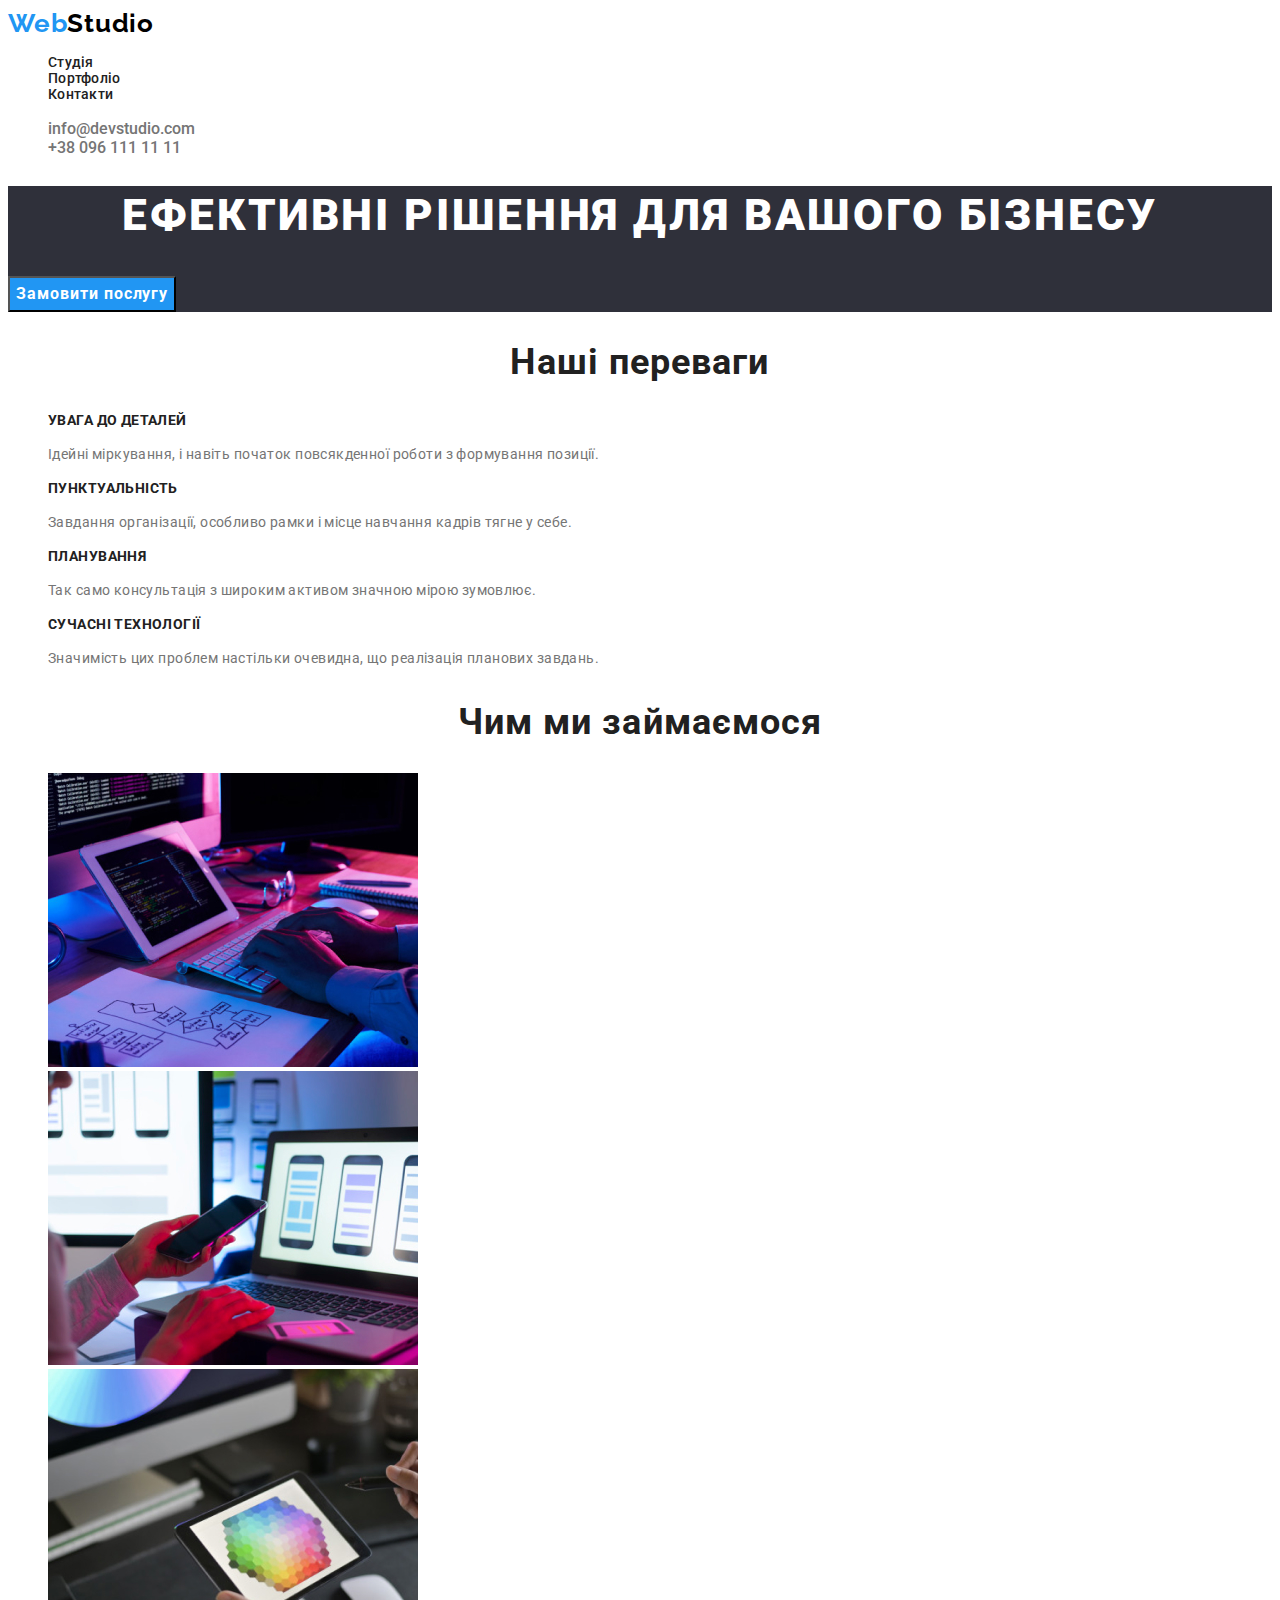
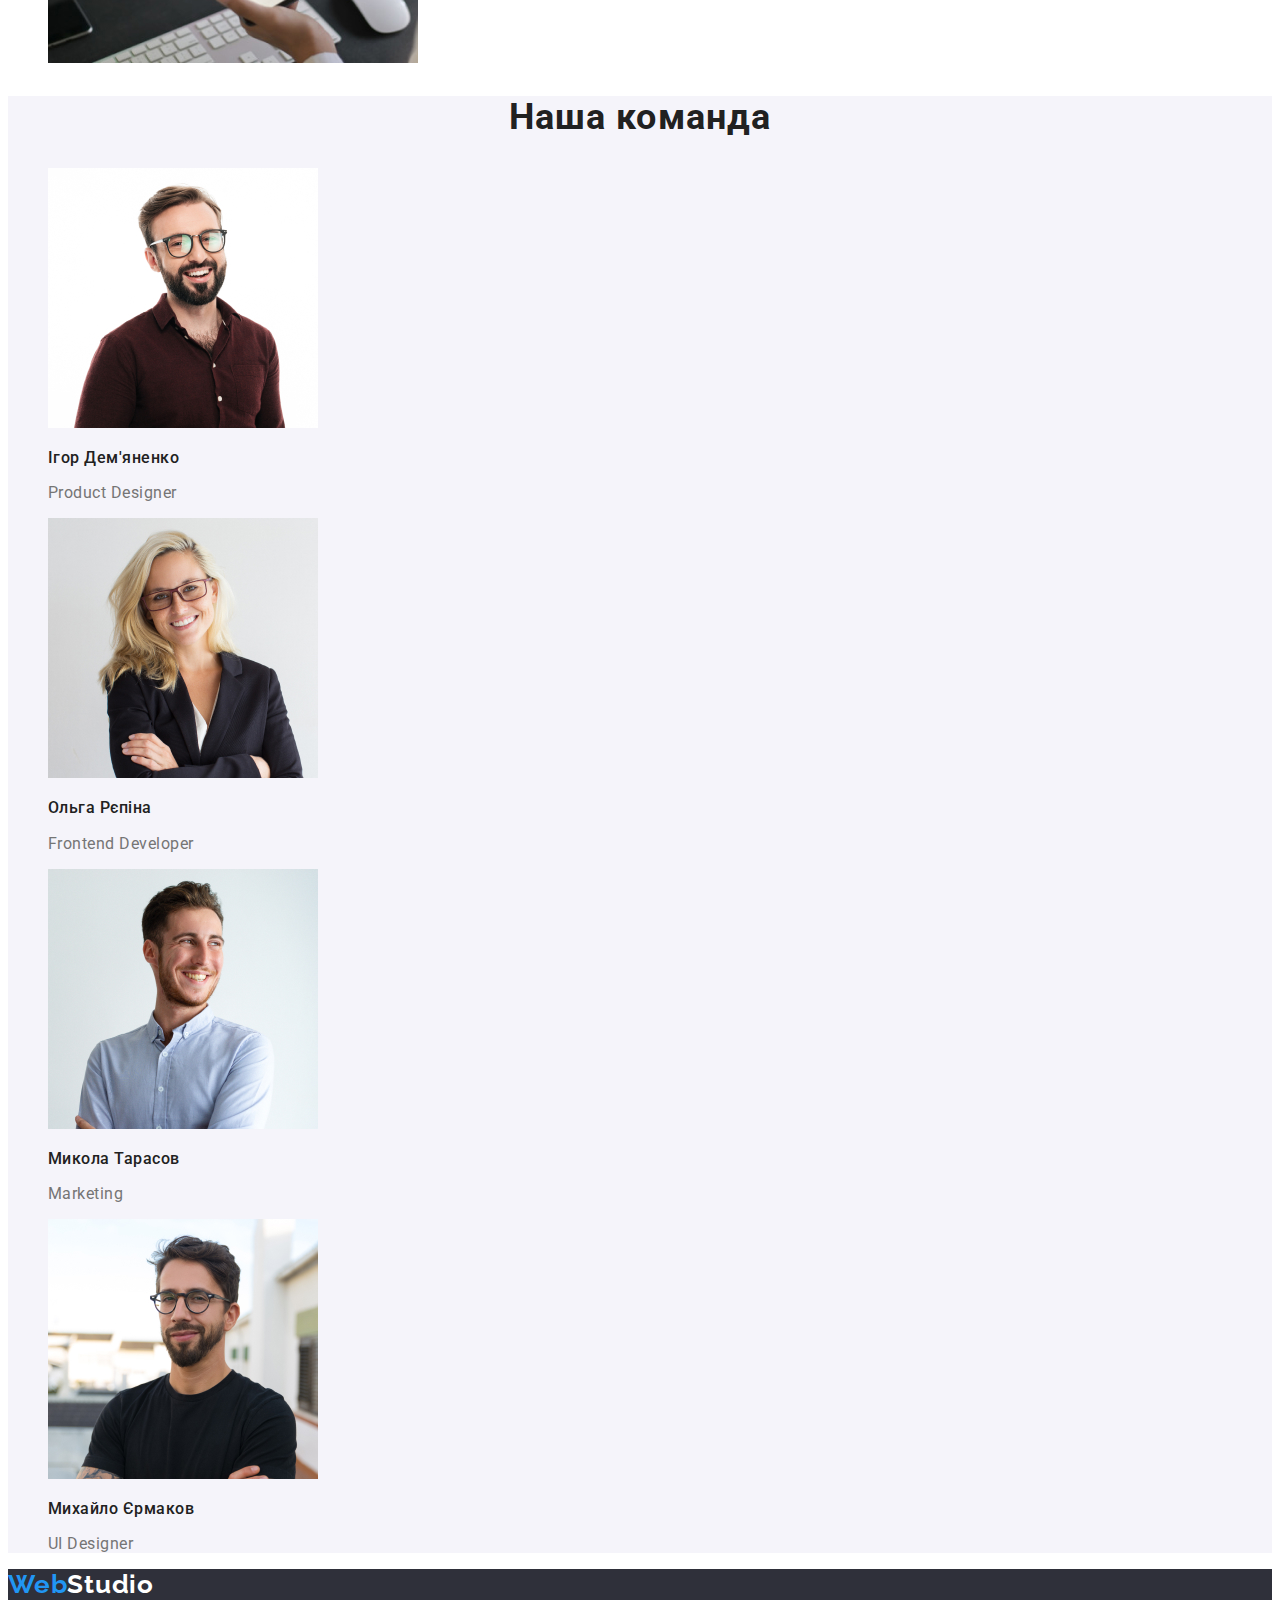
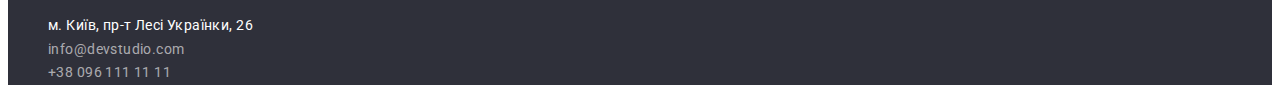
==== index.html @ 6a6a4c06 "Initial commit" ====
<!DOCTYPE html>
<html lang="uk">
  <head>
    <meta charset="UTF-8" />
    <meta http-equiv="X-UA-Compatible" content="IE=edge" />
    <meta name="viewport" content="width=device-width, initial-scale=1.0" />
    <title>WebStudio</title>
    <!-- fonts -->
    <link rel="preconnect" href="https://fonts.googleapis.com" />
    <link rel="preconnect" href="https://fonts.gstatic.com" crossorigin />
    <link
      href="https://fonts.googleapis.com/css2?family=Raleway:wght@700&family=Roboto:wght@400;500;700;900&display=swap"
      rel="stylesheet"
    />
    <!-- css styles -->
    <link rel="stylesheet" href="./css/styles.css" />
  </head>
  <body>
    <!-- header -->
    <header class="header">
      <nav class="main-nav">
        <a class="logo" href="./index.html">Web<span class="logo-upper-half">Studio</span></a>
        <ul class="list">
          <li class="list-item-nav"><a class="link" href="./index.html">Студія</a></li>
          <li class="list-item-nav"><a class="link" href="./portfolio.html">Портфоліо</a></li>
          <li class="list-item-nav"><a class="link" href="">Контакти</a></li>
        </ul>
      </nav>
      <div class="group">
        <ul class="list">
          <li class="list-item">
            <a class="link" href="mailto:info@devstudio.com">info@devstudio.com</a>
          </li>
          <li class="list-item"><a class="link" href="tel:+380961111111">+38 096 111 11 11</a></li>
        </ul>
      </div>
    </header>
    <main>
      <!-- hero -->
      <section class="section hero-section">
        <h1 class="hero-title">Ефективні рішення для вашого бізнесу</h1>
        <button class="hero-btn" type="button">Замовити послугу</button>
      </section>
      <!-- benefits -->
      <section class="section">
        <h2 class="benefits-title">Наші переваги</h2>
        <ul class="list">
          <li class="list-item">
            <h3 class="benefits-list-title">УВАГА ДО ДЕТАЛЕЙ</h3>
            <p class="benefits-list-subtitle">
              Ідейні міркування, і навіть початок повсякденної роботи з формування позиції.
            </p>
          </li>
          <li class="list-item">
            <h3 class="benefits-list-title">ПУНКТУАЛЬНІСТЬ</h3>
            <p class="benefits-list-subtitle">
              Завдання організації, особливо рамки і місце навчання кадрів тягне у себе.
            </p>
          </li>
          <li class="list-item">
            <h3 class="benefits-list-title">ПЛАНУВАННЯ</h3>
            <p class="benefits-list-subtitle">
              Так само консультація з широким активом значною мірою зумовлює.
            </p>
          </li>
          <li class="list-item">
            <h3 class="benefits-list-title">СУЧАСНІ ТЕХНОЛОГІЇ</h3>
            <p class="benefits-list-subtitle">
              Значимість цих проблем настільки очевидна, що реалізація планових завдань.
            </p>
          </li>
        </ul>
      </section>
      <!-- about us -->
      <section class="section">
        <h2 class="about-title">Чим ми займаємося</h2>
        <ul class="list">
          <li class="list-item">
            <img
              class="img"
              src="./images/about/img-1.jpg"
              alt="Набор текста на клавиатуре"
              width="370"
              height="294"
            />
          </li>
          <li class="list-item">
            <img
              class="img"
              src="./images/about/img-2.jpg"
              alt="Работа за ноутбуком"
              width="370"
              height="294"
            />
          </li>
          <li class="list-item">
            <img
              class="img"
              src="./images/about/img-3.jpg"
              alt="Работа с графикой на планшете"
              width="370"
              height="294"
            />
          </li>
        </ul>
      </section>
      <!-- team -->
      <section class="section team-section">
        <h2 class="team-title">Наша команда</h2>
        <ul class="list">
          <li class="list-item">
            <img
              class="img"
              src="./images/team/img-1.jpg"
              alt="Член команды в красной рубашке"
              width="270"
              height="260"
            />
            <h3 class="team-name">Ігор Дем'яненко</h3>
            <p class="team-position">Product Designer</p>
          </li>
          <li class="list-item">
            <img
              class="img"
              src="./images/team/img-2.jpg"
              alt="Член команды в черном пиджаке"
              width="270"
              height="260"
            />
            <h3 class="team-name">Ольга Рєпіна</h3>
            <p class="team-position">Frontend Developer</p>
          </li>
          <li class="list-item">
            <img
              class="img"
              src="./images/team/img-3.jpg"
              alt="Член команды в голубой рубашке"
              width="270"
              height="260"
            />
            <h3 class="team-name">Микола Тарасов</h3>
            <p class="team-position">Marketing</p>
          </li>
          <li class="list-item">
            <img
              class="img"
              src="./images/team/img-4.jpg"
              alt="Член команды в черной футболке"
              width="270"
              height="260"
            />
            <h3 class="team-name">Михайло Єрмаков</h3>
            <p class="team-position">UI Designer</p>
          </li>
        </ul>
      </section>
    </main>
    <!-- contacts -->
    <footer class="footer">
      <a class="logo" href="./index.html">Web<span class="logo-lower-half">Studio</span></a>
      <address class="contacts-adress">
        <ul class="list">
          <li class="list-item">
            <a
              class="link"
              href="https://goo.gl/maps/WYEAcVvs6HU5PnNz8"
              target="_blank"
              rel="noopener noreferrer nofollow"
              ><span class="location">м. Київ, пр-т Лесі Українки, 26</span>
            </a>
          </li>
          <li class="list-item">
            <a class="link" href="mailto:info@devstudio.com">info@devstudio.com</a>
          </li>
          <li class="list-item"><a class="link" href="tel:+380961111111">+38 096 111 11 11</a></li>
        </ul>
      </address>
    </footer>
  </body>
</html>
---- css/styles.css ----
/* var */

:root {
  /* Fonts */

  --logo-font: 'Raleway', sans-serif;
  --main-font: 'Roboto', sans-serif;

  /* Text colors */

  --main-txt-cl: #212121;
  --secondary-txt-cl: #757575;
  --main-cl-title: #ffffff;
  --accent-cl: #2196f3;

  --logo-main-cl: #2196f3;
  --logo-upperhalf-cl: #000000;
  --logo-lowerhalf-cl: #ffffff;

  --contact-adress-cl: #ffffff;
  --mail-tel-cl: rgba(255, 255, 255, 0.6);

  --button-hover-cl: #ffffff;

  /* Background colors */

  --header-bg-cl: #ffffff;
  --hero-footer-bg: #2f303a;
  --team-bg-cl: #f5f4fa;

  --button-bg-cl: #f5f4fa;

  /* Others */
}

/* reset */

.link {
  text-decoration: none;
  color: currentColor;
}

.list {
  list-style: none;
}

/* main */

body {
  font-family: var(--main-font);
  color: var(--main-txt-cl);
}

/* header */

.header {
  background-color: var(--header-bg-cl);
}
.logo {
  font-family: var(--logo-font);
  color: var(--logo-main-cl);
  text-decoration: none;

  font-weight: 700;
  font-size: 26px;
  line-height: 1.19;
  letter-spacing: 0.03em;
}

.logo-upper-half {
  color: var(--logo-upperhalf-cl);
}

.logo-lower-half {
  color: var(--logo-lowerhalf-cl);
}

.list-item-nav {
  font-weight: 500;
  font-size: 14px;
  line-height: 1.14;
  letter-spacing: 0.02em;
}

.link:hover,
.link:focus {
  color: var(--accent-cl);
}

.group {
  font-weight: 500;
  color: var(--secondary-txt-cl);
}

/* hero-section */

.hero-section {
  background-color: var(--hero-footer-bg);
}

.hero-title {
  font-weight: 900;
  font-size: 44px;
  line-height: 1.36;
  letter-spacing: 0.06em;
  text-align: center;
  text-transform: uppercase;

  color: var(--main-cl-title);
}

.hero-btn {
  font-weight: 700;
  font-size: 16px;
  line-height: 1.88;
  letter-spacing: 0.06em;
  cursor: pointer;
  font-family: inherit;

  color: var(--main-cl-title);
  background-color: var(--accent-cl);
}

/* ! */

/* benefits section */

.benefits-title {
  font-weight: 700;
  font-size: 36px;
  line-height: 1.16;
  text-align: center;
  letter-spacing: 0.03em;
}

.benefits-list-title {
  font-weight: 700;
  font-size: 14px;
  line-height: 1.14;
  letter-spacing: 0.03em;
  text-transform: uppercase;
}

.benefits-list-subtitle {
  font-size: 14px;
  line-height: 1.71;
  letter-spacing: 0.03em;

  color: var(--secondary-txt-cl);
}

/* about section */

.about-title {
  font-weight: 700;
  font-size: 36px;
  line-height: 1.17;
  text-align: center;
  letter-spacing: 0.03em;
}

/* team section */

.team-section {
  background-color: var(--team-bg-cl);
}

.team-title {
  font-weight: 700;
  font-size: 36px;
  line-height: 1.17;
  text-align: center;
  letter-spacing: 0.03em;
}

.team-name {
  font-weight: 500;
  font-size: 16px;
  line-height: 1.19;
  letter-spacing: 0.03em;
}

.team-position {
  font-size: 16px;
  line-height: 1.19;
  letter-spacing: 0.03em;

  color: var(--secondary-txt-cl);
}

/* footer section */

.footer {
  background-color: var(--hero-footer-bg);
}

.contacts-adress {
  font-style: normal;
  font-size: 14px;
  line-height: 1.71;
  letter-spacing: 0.03em;

  color: var(--mail-tel-cl);
}

.location {
  color: var(--contact-adress-cl);
}

.location:hover,
.location:focus {
  color: var(--accent-cl);
}

/* portfolio */

/* main */

.portfolio-title {
  visibility: hidden;
}

.portfolio-btn {
  font-weight: 500;
  font-size: 16px;
  line-height: 1.62;
  letter-spacing: 0.03em;
  cursor: pointer;
  font-family: inherit;

  background-color: var(--button-bg-cl);
}

.portfolio-btn:hover,
.portfolio-btn:focus {
  color: var(--button-hover-cl);
  background-color: var(--accent-cl);
}

.portfolio-item-title {
  font-weight: 700;
  font-size: 18px;
  line-height: 2;
  letter-spacing: 0.06em;
}

.portfolio-item-subtitle {
  font-size: 16px;
  line-height: 1.88;
  letter-spacing: 0.03em;

  color: var(--secondary-txt-cl);
}
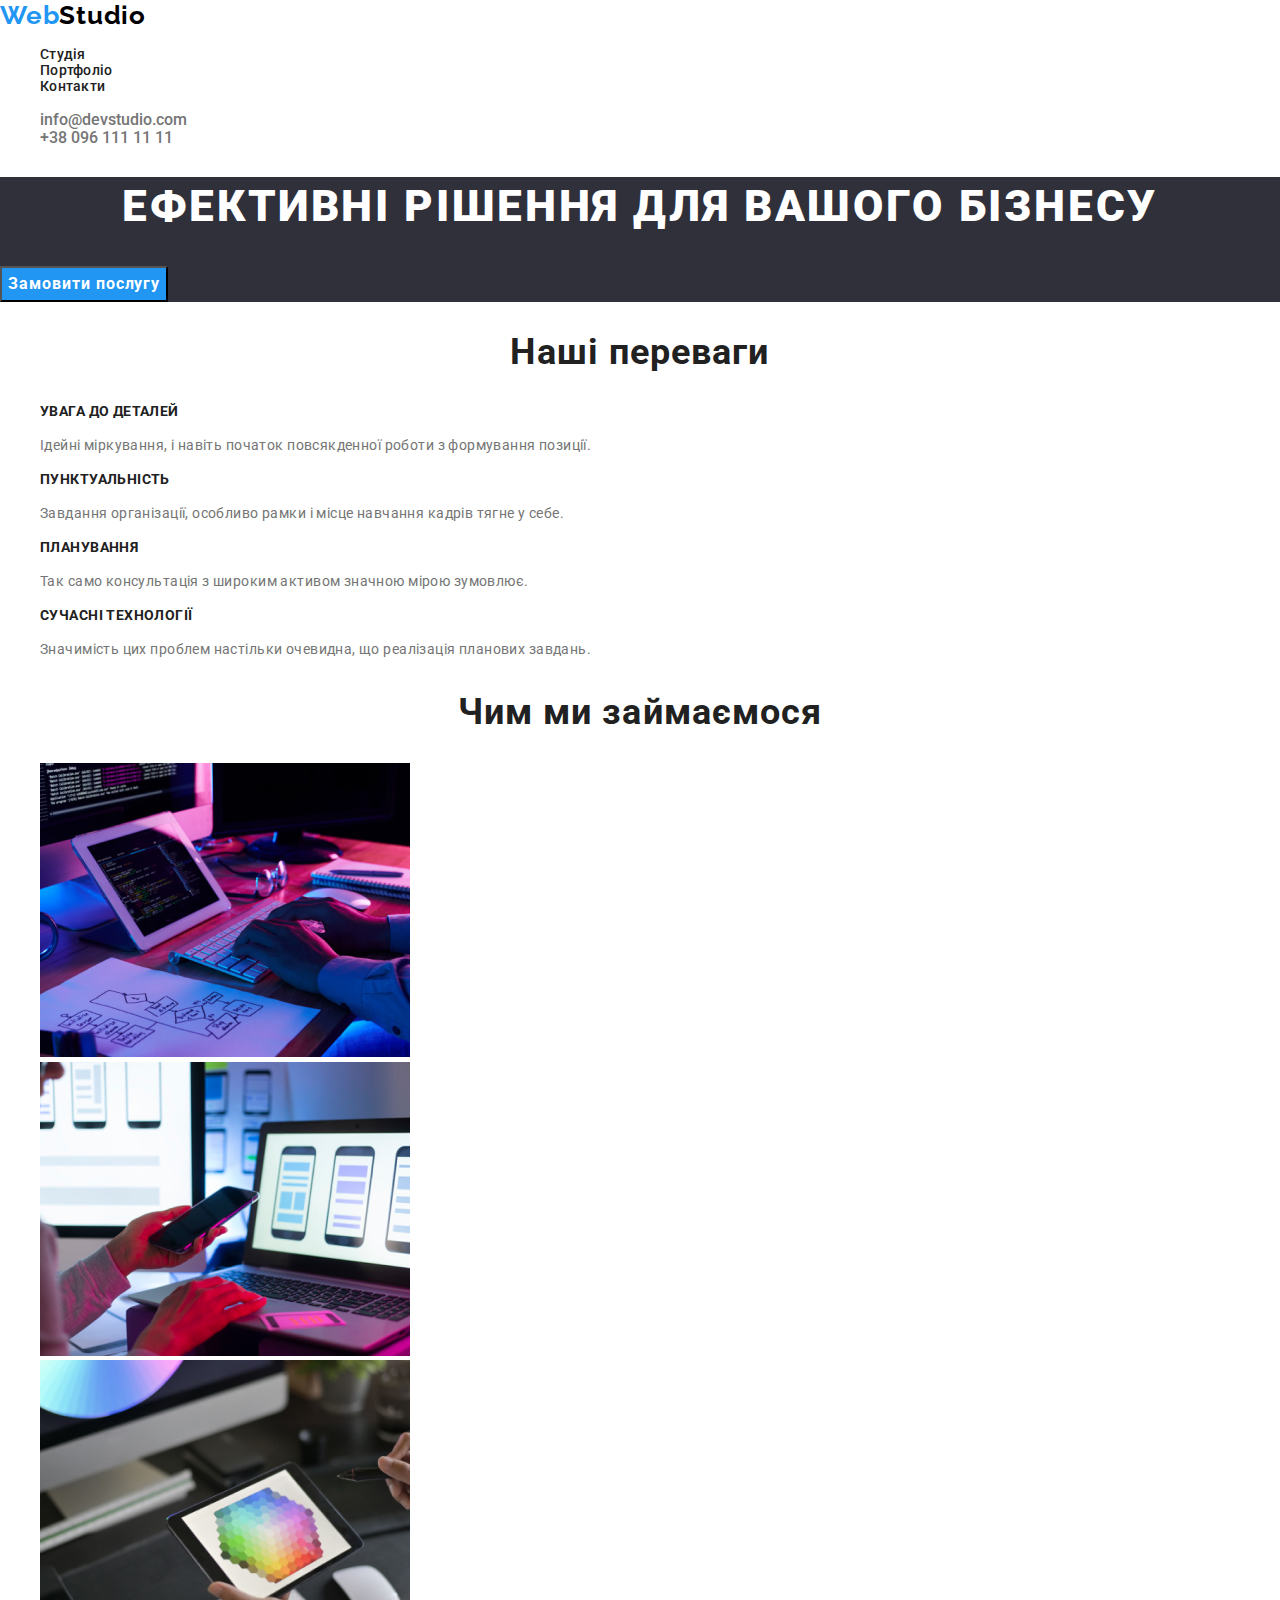
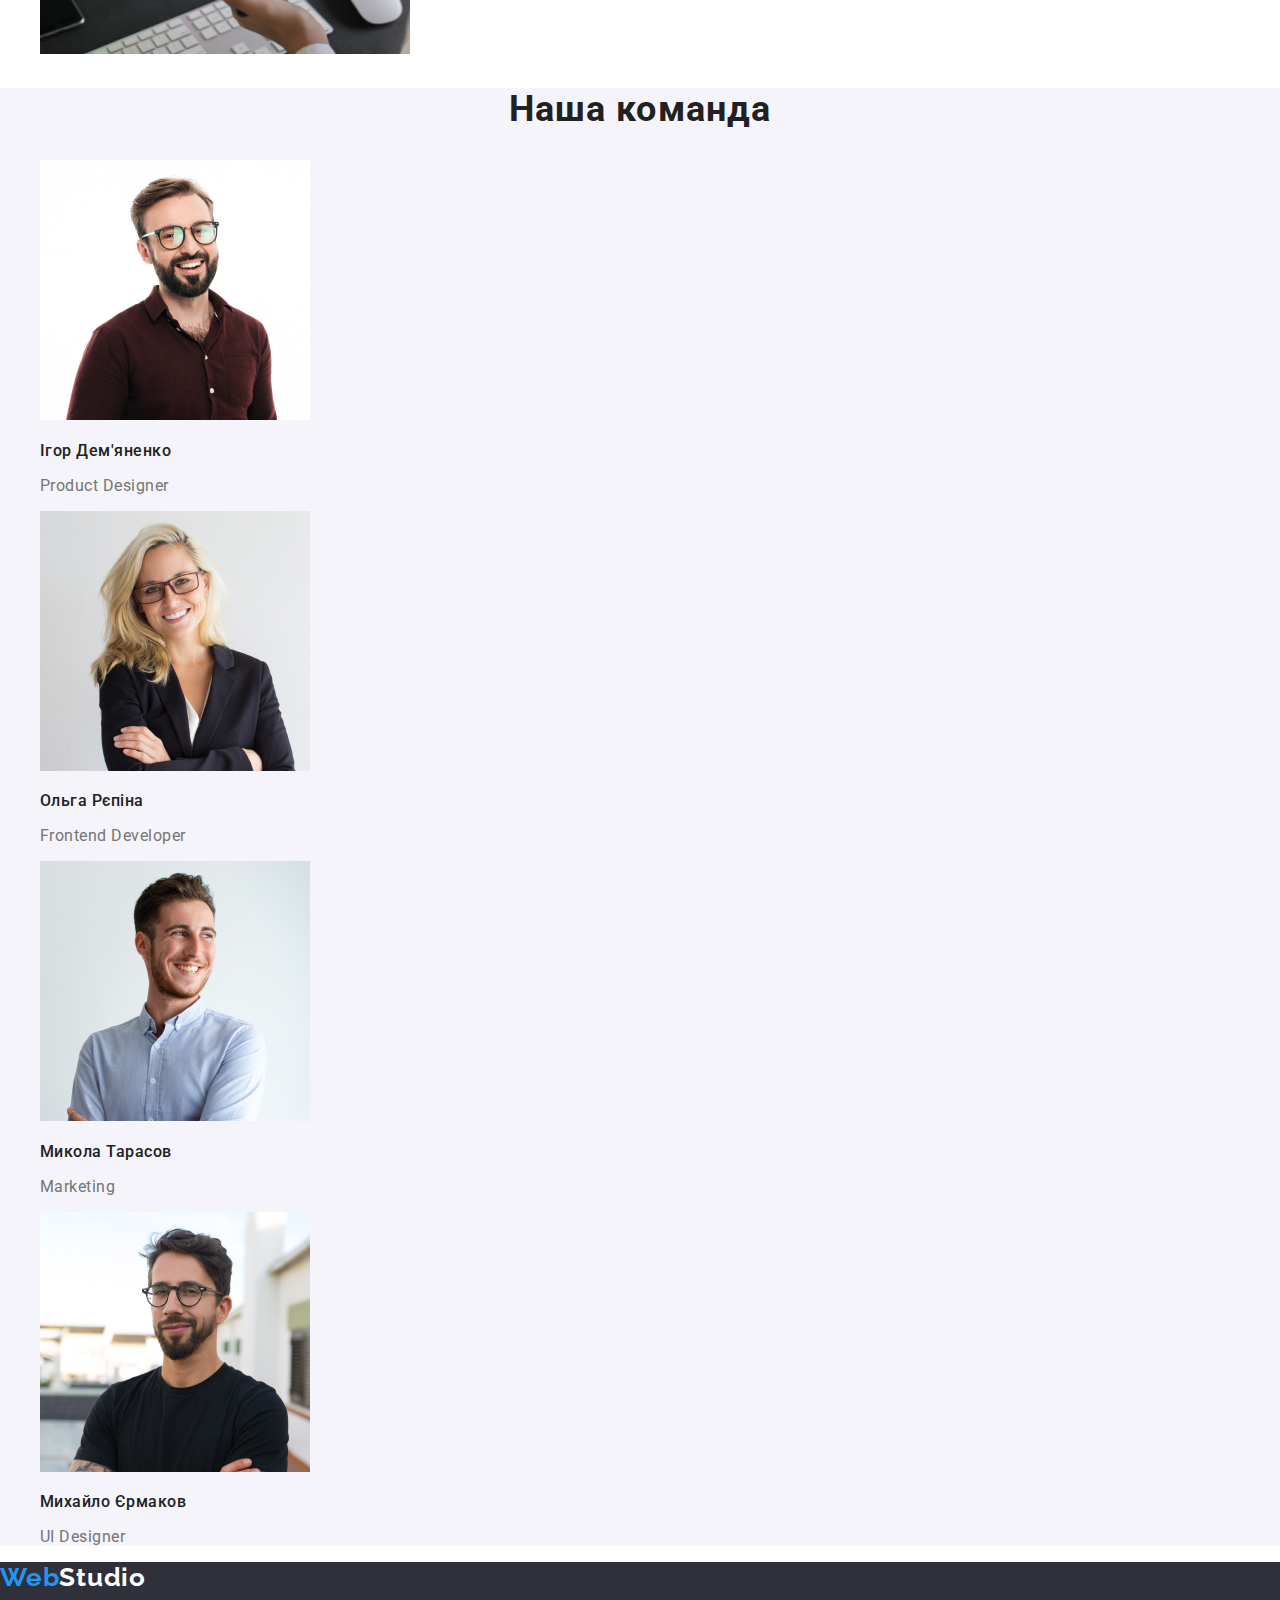
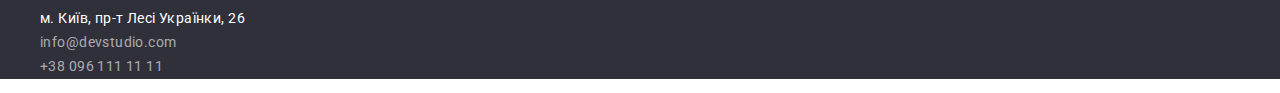
==== commit 30d0489c: "update index.html" ====
--- a/index.html
+++ b/index.html
@@ -12,169 +12,205 @@
       href="https://fonts.googleapis.com/css2?family=Raleway:wght@700&family=Roboto:wght@400;500;700;900&display=swap"
       rel="stylesheet"
     />
+    <!-- css normalize -->
+    <link rel="stylesheet" href="./css/modern-normalize.css" />
     <!-- css styles -->
     <link rel="stylesheet" href="./css/styles.css" />
   </head>
   <body>
     <!-- header -->
     <header class="header">
-      <nav class="main-nav">
-        <a class="logo" href="./index.html">Web<span class="logo-upper-half">Studio</span></a>
-        <ul class="list">
-          <li class="list-item-nav"><a class="link" href="./index.html">Студія</a></li>
-          <li class="list-item-nav"><a class="link" href="./portfolio.html">Портфоліо</a></li>
-          <li class="list-item-nav"><a class="link" href="">Контакти</a></li>
-        </ul>
-      </nav>
-      <div class="group">
-        <ul class="list">
-          <li class="list-item">
-            <a class="link" href="mailto:info@devstudio.com">info@devstudio.com</a>
-          </li>
-          <li class="list-item"><a class="link" href="tel:+380961111111">+38 096 111 11 11</a></li>
-        </ul>
+      <div class="container header-container">
+        <nav class="main-nav">
+          <a class="logo header-logo" href="./index.html"
+            >Web<span class="logo-upper-half">Studio</span></a
+          >
+          <ul class="list list-nav">
+            <li class="list-item-nav"><a class="link nav-link" href="./index.html">Студія</a></li>
+            <li class="list-item-nav">
+              <a class="link nav-link" href="./portfolio.html">Портфоліо</a>
+            </li>
+            <li class="list-item-nav"><a class="link nav-link" href="">Контакти</a></li>
+          </ul>
+        </nav>
+        <div class="group">
+          <ul class="list header-contacts-list">
+            <li class="list-item">
+              <a class="link header-contacts-link" href="mailto:info@devstudio.com"
+                >info@devstudio.com</a
+              >
+            </li>
+            <li class="list-item">
+              <a class="link header-contacts-link" href="tel:+380961111111">+38 096 111 11 11</a>
+            </li>
+          </ul>
+        </div>
       </div>
     </header>
     <main>
       <!-- hero -->
-      <section class="section hero-section">
-        <h1 class="hero-title">Ефективні рішення для вашого бізнесу</h1>
-        <button class="hero-btn" type="button">Замовити послугу</button>
+      <section class="hero-section">
+        <div class="container hero-container">
+          <h1 class="hero-title">Ефективні рішення для вашого бізнесу</h1>
+          <button class="hero-btn" type="button">Замовити послугу</button>
+        </div>
       </section>
       <!-- benefits -->
-      <section class="section">
-        <h2 class="benefits-title">Наші переваги</h2>
-        <ul class="list">
-          <li class="list-item">
-            <h3 class="benefits-list-title">УВАГА ДО ДЕТАЛЕЙ</h3>
-            <p class="benefits-list-subtitle">
-              Ідейні міркування, і навіть початок повсякденної роботи з формування позиції.
-            </p>
-          </li>
-          <li class="list-item">
-            <h3 class="benefits-list-title">ПУНКТУАЛЬНІСТЬ</h3>
-            <p class="benefits-list-subtitle">
-              Завдання організації, особливо рамки і місце навчання кадрів тягне у себе.
-            </p>
-          </li>
-          <li class="list-item">
-            <h3 class="benefits-list-title">ПЛАНУВАННЯ</h3>
-            <p class="benefits-list-subtitle">
-              Так само консультація з широким активом значною мірою зумовлює.
-            </p>
-          </li>
-          <li class="list-item">
-            <h3 class="benefits-list-title">СУЧАСНІ ТЕХНОЛОГІЇ</h3>
-            <p class="benefits-list-subtitle">
-              Значимість цих проблем настільки очевидна, що реалізація планових завдань.
-            </p>
-          </li>
-        </ul>
+      <section class="section benefits-section">
+        <div class="container benefits-container">
+          <h2 class="benefits-title">Наші переваги</h2>
+          <ul class="list benefits-list">
+            <li class="list-item">
+              <h3 class="benefits-list-title">УВАГА ДО ДЕТАЛЕЙ</h3>
+              <p class="benefits-list-subtitle">
+                Ідейні міркування, і навіть початок повсякденної роботи з формування позиції.
+              </p>
+            </li>
+            <li class="list-item">
+              <h3 class="benefits-list-title">ПУНКТУАЛЬНІСТЬ</h3>
+              <p class="benefits-list-subtitle">
+                Завдання організації, особливо рамки і місце навчання кадрів тягне у себе.
+              </p>
+            </li>
+            <li class="list-item">
+              <h3 class="benefits-list-title">ПЛАНУВАННЯ</h3>
+              <p class="benefits-list-subtitle">
+                Так само консультація з широким активом значною мірою зумовлює.
+              </p>
+            </li>
+            <li class="list-item">
+              <h3 class="benefits-list-title">СУЧАСНІ ТЕХНОЛОГІЇ</h3>
+              <p class="benefits-list-subtitle">
+                Значимість цих проблем настільки очевидна, що реалізація планових завдань.
+              </p>
+            </li>
+          </ul>
+        </div>
       </section>
       <!-- about us -->
-      <section class="section">
-        <h2 class="about-title">Чим ми займаємося</h2>
-        <ul class="list">
-          <li class="list-item">
-            <img
-              class="img"
-              src="./images/about/img-1.jpg"
-              alt="Набор текста на клавиатуре"
-              width="370"
-              height="294"
-            />
-          </li>
-          <li class="list-item">
-            <img
-              class="img"
-              src="./images/about/img-2.jpg"
-              alt="Работа за ноутбуком"
-              width="370"
-              height="294"
-            />
-          </li>
-          <li class="list-item">
-            <img
-              class="img"
-              src="./images/about/img-3.jpg"
-              alt="Работа с графикой на планшете"
-              width="370"
-              height="294"
-            />
-          </li>
-        </ul>
+      <section class="section about-section">
+        <div class="container about-container">
+          <h2 class="about-title">Чим ми займаємося</h2>
+          <ul class="list about-list">
+            <li class="list-item about-list-item">
+              <img
+                class="img"
+                src="./images/about/img-1.jpg"
+                alt="Набор текста на клавиатуре"
+                width="370"
+                height="294"
+              />
+            </li>
+            <li class="list-item about-list-item">
+              <img
+                class="img"
+                src="./images/about/img-2.jpg"
+                alt="Работа за ноутбуком"
+                width="370"
+                height="294"
+              />
+            </li>
+            <li class="list-item about-list-item">
+              <img
+                class="img"
+                src="./images/about/img-3.jpg"
+                alt="Работа с графикой на планшете"
+                width="370"
+                height="294"
+              />
+            </li>
+          </ul>
+        </div>
       </section>
       <!-- team -->
       <section class="section team-section">
-        <h2 class="team-title">Наша команда</h2>
-        <ul class="list">
-          <li class="list-item">
-            <img
-              class="img"
-              src="./images/team/img-1.jpg"
-              alt="Член команды в красной рубашке"
-              width="270"
-              height="260"
-            />
-            <h3 class="team-name">Ігор Дем'яненко</h3>
-            <p class="team-position">Product Designer</p>
-          </li>
-          <li class="list-item">
-            <img
-              class="img"
-              src="./images/team/img-2.jpg"
-              alt="Член команды в черном пиджаке"
-              width="270"
-              height="260"
-            />
-            <h3 class="team-name">Ольга Рєпіна</h3>
-            <p class="team-position">Frontend Developer</p>
-          </li>
-          <li class="list-item">
-            <img
-              class="img"
-              src="./images/team/img-3.jpg"
-              alt="Член команды в голубой рубашке"
-              width="270"
-              height="260"
-            />
-            <h3 class="team-name">Микола Тарасов</h3>
-            <p class="team-position">Marketing</p>
-          </li>
-          <li class="list-item">
-            <img
-              class="img"
-              src="./images/team/img-4.jpg"
-              alt="Член команды в черной футболке"
-              width="270"
-              height="260"
-            />
-            <h3 class="team-name">Михайло Єрмаков</h3>
-            <p class="team-position">UI Designer</p>
-          </li>
-        </ul>
+        <div class="container team-container">
+          <h2 class="team-title">Наша команда</h2>
+          <ul class="list team-list">
+            <li class="list-item team-list-item">
+              <img
+                class="img team-img"
+                src="./images/team/img-1.jpg"
+                alt="Член команды в красной рубашке"
+                width="270"
+                height="260"
+              />
+              <div class="team-wrap">
+                <h3 class="team-name">Ігор Дем'яненко</h3>
+                <p class="team-position">Product Designer</p>
+              </div>
+            </li>
+            <li class="list-item team-list-item">
+              <img
+                class="img team-img"
+                src="./images/team/img-2.jpg"
+                alt="Член команды в черном пиджаке"
+                width="270"
+                height="260"
+              />
+              <div class="team-wrap">
+                <h3 class="team-name">Ольга Рєпіна</h3>
+                <p class="team-position">Frontend Developer</p>
+              </div>
+            </li>
+            <li class="list-item team-list-item">
+              <img
+                class="img team-img"
+                src="./images/team/img-3.jpg"
+                alt="Член команды в голубой рубашке"
+                width="270"
+                height="260"
+              />
+              <div class="team-wrap">
+                <h3 class="team-name">Микола Тарасов</h3>
+                <p class="team-position">Marketing</p>
+              </div>
+            </li>
+            <li class="list-item team-list-item">
+              <img
+                class="img team-img"
+                src="./images/team/img-4.jpg"
+                alt="Член команды в черной футболке"
+                width="270"
+                height="260"
+              />
+              <div class="team-wrap">
+                <h3 class="team-name">Михайло Єрмаков</h3>
+                <p class="team-position">UI Designer</p>
+              </div>
+            </li>
+          </ul>
+        </div>
       </section>
     </main>
     <!-- contacts -->
     <footer class="footer">
-      <a class="logo" href="./index.html">Web<span class="logo-lower-half">Studio</span></a>
-      <address class="contacts-adress">
-        <ul class="list">
-          <li class="list-item">
-            <a
-              class="link"
-              href="https://goo.gl/maps/WYEAcVvs6HU5PnNz8"
-              target="_blank"
-              rel="noopener noreferrer nofollow"
-              ><span class="location">м. Київ, пр-т Лесі Українки, 26</span>
-            </a>
-          </li>
-          <li class="list-item">
-            <a class="link" href="mailto:info@devstudio.com">info@devstudio.com</a>
-          </li>
-          <li class="list-item"><a class="link" href="tel:+380961111111">+38 096 111 11 11</a></li>
-        </ul>
-      </address>
+      <div class="container">
+        <a class="logo footer-logo" href="./index.html"
+          >Web<span class="logo-lower-half">Studio</span></a
+        >
+        <address class="contacts-adress">
+          <ul class="list footer-contacts-list">
+            <li class="contacts-list-item">
+              <a
+                class="link footer-contacts-link"
+                href="https://goo.gl/maps/WYEAcVvs6HU5PnNz8"
+                target="_blank"
+                rel="noopener noreferrer nofollow"
+                ><span class="location">м. Київ, пр-т Лесі Українки, 26</span>
+              </a>
+            </li>
+            <li class="contacts-list-item">
+              <a class="link footer-contacts-link" href="mailto:info@devstudio.com"
+                >info@devstudio.com</a
+              >
+            </li>
+            <li class="contacts-list-item">
+              <a class="link footer-contacts-link" href="tel:+380961111111">+38 096 111 11 11</a>
+            </li>
+          </ul>
+        </address>
+      </div>
     </footer>
   </body>
 </html>
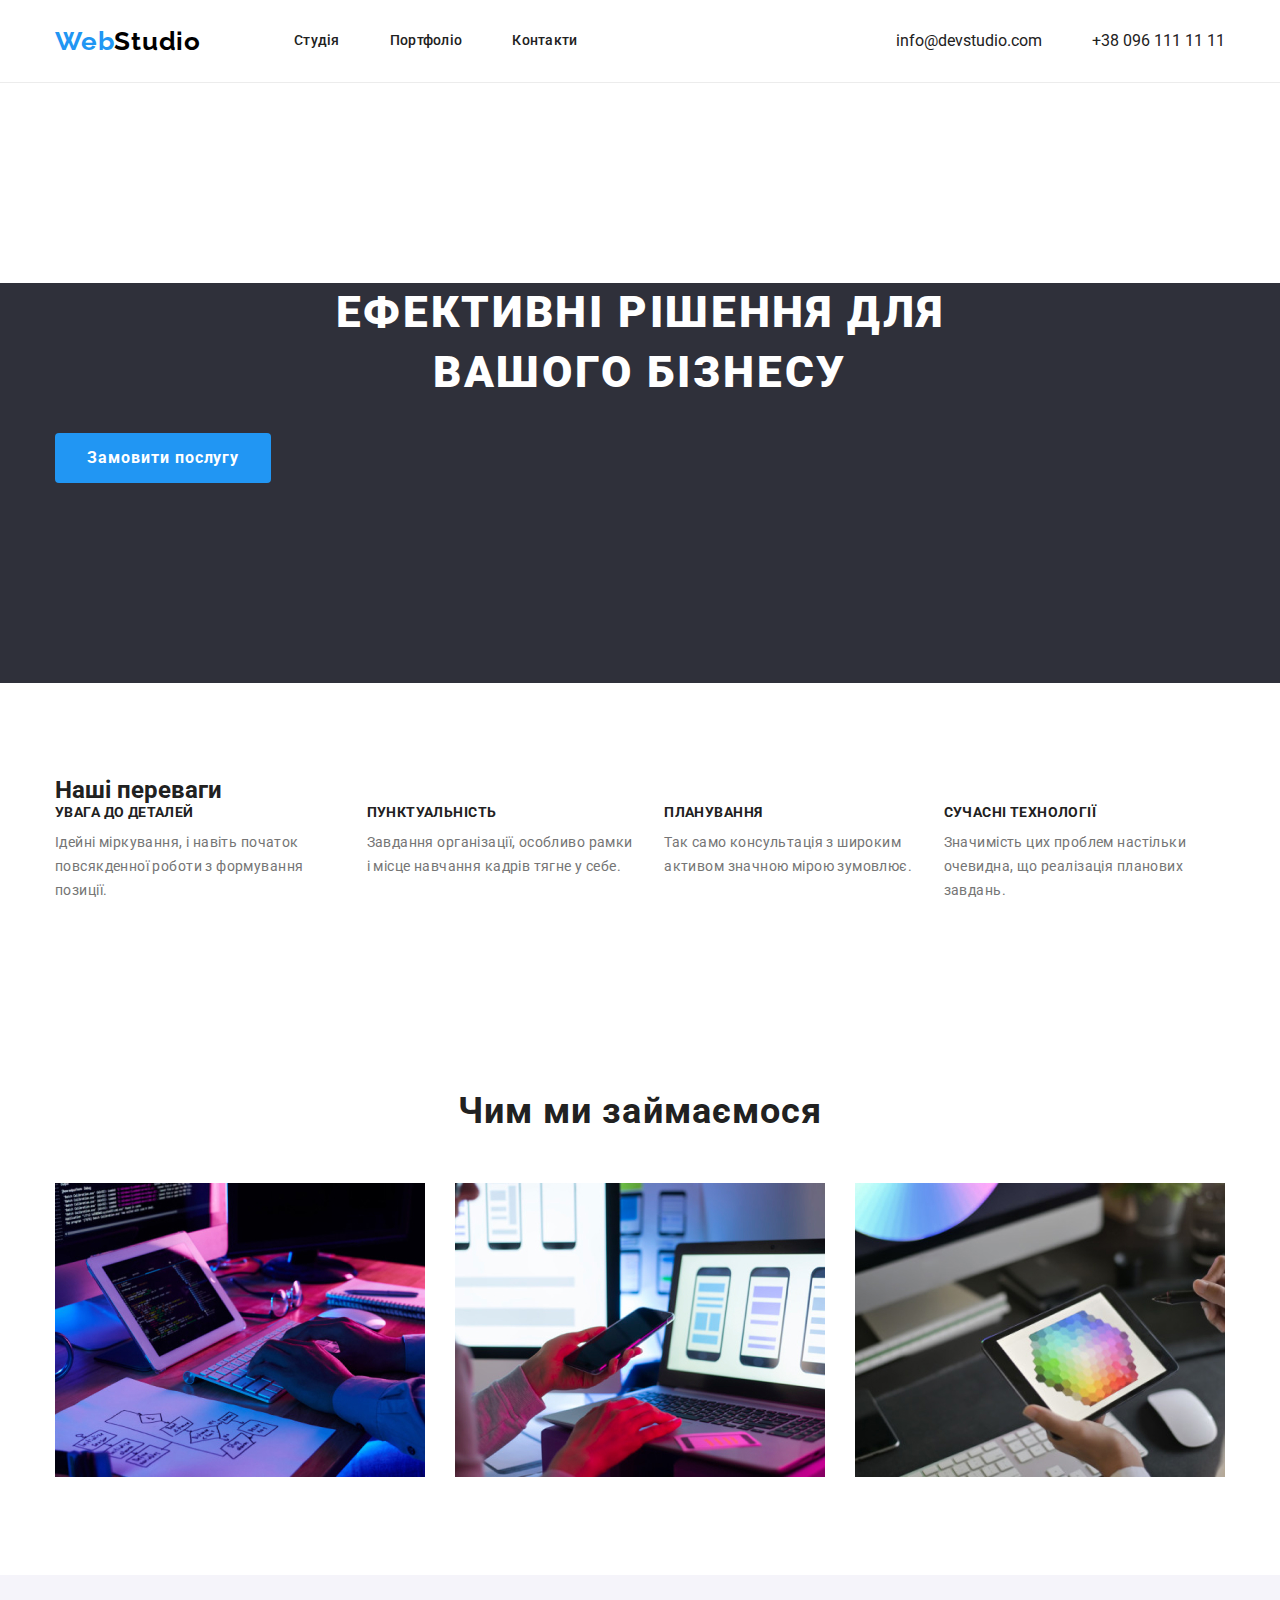
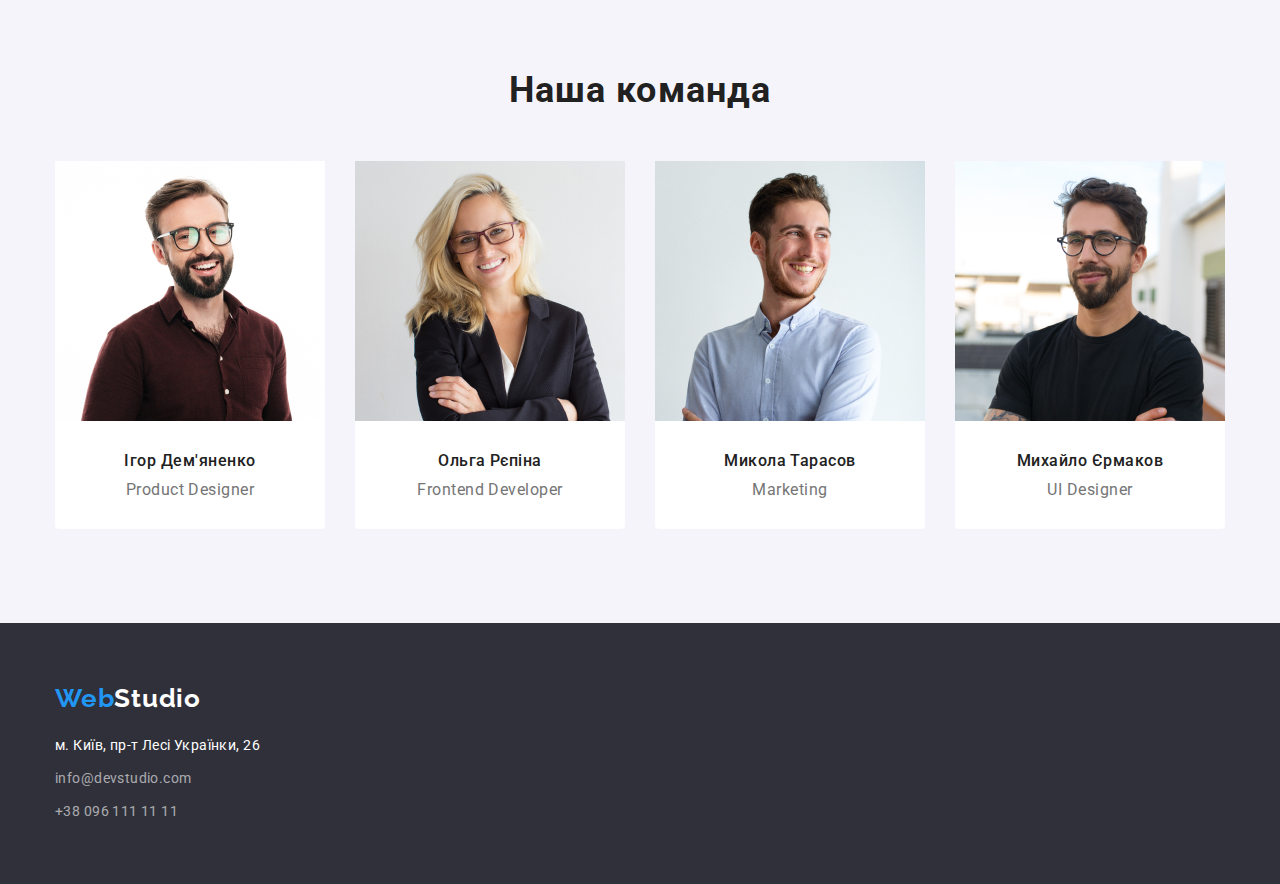
==== commit 7fd3855a: "Update index.html" ====
--- a/index.html
+++ b/index.html
@@ -33,32 +33,30 @@
             <li class="list-item-nav"><a class="link nav-link" href="">Контакти</a></li>
           </ul>
         </nav>
-        <div class="group">
-          <ul class="list header-contacts-list">
-            <li class="list-item">
-              <a class="link header-contacts-link" href="mailto:info@devstudio.com"
-                >info@devstudio.com</a
-              >
-            </li>
-            <li class="list-item">
-              <a class="link header-contacts-link" href="tel:+380961111111">+38 096 111 11 11</a>
-            </li>
-          </ul>
-        </div>
+        <ul class="list header-contacts-list">
+          <li class="list-item">
+            <a class="link header-contacts-link" href="mailto:info@devstudio.com"
+              >info@devstudio.com</a
+            >
+          </li>
+          <li class="list-item">
+            <a class="link header-contacts-link" href="tel:+380961111111">+38 096 111 11 11</a>
+          </li>
+        </ul>
       </div>
     </header>
     <main>
       <!-- hero -->
       <section class="hero-section">
-        <div class="container hero-container">
+        <div class="container">
           <h1 class="hero-title">Ефективні рішення для вашого бізнесу</h1>
           <button class="hero-btn" type="button">Замовити послугу</button>
         </div>
       </section>
       <!-- benefits -->
-      <section class="section benefits-section">
-        <div class="container benefits-container">
-          <h2 class="benefits-title">Наші переваги</h2>
+      <section class="section">
+        <div class="container">
+          <h2 class="title visually-hidden">Наші переваги</h2>
           <ul class="list benefits-list">
             <li class="list-item">
               <h3 class="benefits-list-title">УВАГА ДО ДЕТАЛЕЙ</h3>
--- a/css/styles.css
+++ b/css/styles.css
@@ -31,9 +31,25 @@
   --button-bg-cl: #f5f4fa;
 
   /* Others */
+
+  --header-border-bottom: #ececec;
+  --portfolio-item-border: #eeeeee;
+  --team-wrap-bg: #ffffff;
 }
 
 /* reset */
+
+h1,
+h2,
+h3,
+h4,
+h5,
+h6,
+p,
+ul {
+  margin: 0;
+  padding: 0;
+}
 
 .link {
   text-decoration: none;
@@ -51,20 +67,52 @@
   color: var(--main-txt-cl);
 }
 
+.container {
+  width: 1200px;
+  padding-left: 15px;
+  padding-right: 15px;
+  margin: 0 auto;
+
+  /* outline: 2px solid red; */
+}
+
+.section {
+  padding-top: 94px;
+  padding-bottom: 94px;
+}
+
 /* header */
 
 .header {
   background-color: var(--header-bg-cl);
-}
+  border-bottom: 1px solid var(--header-border-bottom);
+}
+
+.header-container {
+  display: flex;
+  align-items: center;
+}
+
+.main-nav {
+  display: flex;
+  align-items: center;
+  margin-right: auto;
+}
+
 .logo {
   font-family: var(--logo-font);
-  color: var(--logo-main-cl);
   text-decoration: none;
 
   font-weight: 700;
   font-size: 26px;
   line-height: 1.19;
   letter-spacing: 0.03em;
+
+  color: var(--logo-main-cl);
+}
+
+.header-logo {
+  margin-right: 93px;
 }
 
 .logo-upper-half {
@@ -73,6 +121,11 @@
 
 .logo-lower-half {
   color: var(--logo-lowerhalf-cl);
+}
+
+.list-nav {
+  display: flex;
+  gap: 50px;
 }
 
 .list-item-nav {
@@ -82,6 +135,12 @@
   letter-spacing: 0.02em;
 }
 
+.nav-link {
+  display: block;
+  padding-top: 32px;
+  padding-bottom: 32px;
+}
+
 .link:hover,
 .link:focus {
   color: var(--accent-cl);
@@ -92,19 +151,41 @@
   color: var(--secondary-txt-cl);
 }
 
+.header-contacts-list {
+  display: flex;
+  gap: 50px;
+}
+
+.header-contacts-link {
+  display: block;
+  padding-top: 32px;
+  padding-bottom: 32px;
+}
+
 /* hero-section */
 
 .hero-section {
   background-color: var(--hero-footer-bg);
 }
 
+.hero-container {
+  display: flex;
+  flex-wrap: wrap;
+  justify-content: center;
+  flex-direction: column;
+}
+
 .hero-title {
+  width: 696px;
+
   font-weight: 900;
   font-size: 44px;
   line-height: 1.36;
   letter-spacing: 0.06em;
+  text-transform: uppercase;
   text-align: center;
-  text-transform: uppercase;
+
+  margin: 200px auto 30px auto;
 
   color: var(--main-cl-title);
 }
@@ -117,13 +198,24 @@
   cursor: pointer;
   font-family: inherit;
 
+  border: 0;
+  border-radius: 4px;
+  padding: 10px 32px;
+
+  margin-right: auto;
+  margin-bottom: 200px;
+  margin-left: auto;
+
   color: var(--main-cl-title);
   background-color: var(--accent-cl);
 }
 
-/* ! */
-
 /* benefits section */
+
+.benefits-list {
+  display: flex;
+  gap: 30px;
+}
 
 .benefits-title {
   font-weight: 700;
@@ -131,6 +223,8 @@
   line-height: 1.16;
   text-align: center;
   letter-spacing: 0.03em;
+
+  margin-bottom: 50px;
 }
 
 .benefits-list-title {
@@ -139,6 +233,8 @@
   line-height: 1.14;
   letter-spacing: 0.03em;
   text-transform: uppercase;
+
+  padding-bottom: 10px;
 }
 
 .benefits-list-subtitle {
@@ -157,11 +253,20 @@
   line-height: 1.17;
   text-align: center;
   letter-spacing: 0.03em;
+
+  margin-bottom: 50px;
+}
+
+.about-list {
+  display: flex;
+  flex-wrap: wrap;
+  gap: 30px;
 }
 
 /* team section */
 
 .team-section {
+  text-align: center;
   background-color: var(--team-bg-cl);
 }
 
@@ -169,8 +274,27 @@
   font-weight: 700;
   font-size: 36px;
   line-height: 1.17;
-  text-align: center;
-  letter-spacing: 0.03em;
+  letter-spacing: 0.03em;
+
+  margin-bottom: 50px;
+}
+
+.team-list {
+  display: flex;
+  flex-wrap: wrap;
+  gap: 30px;
+}
+
+.team-img {
+  display: flex;
+}
+
+.team-wrap {
+  display: flex;
+  flex-direction: column;
+  border-radius: 0px 0px 4px 4px;
+
+  background-color: var(--team-wrap-bg);
 }
 
 .team-name {
@@ -178,6 +302,8 @@
   font-size: 16px;
   line-height: 1.19;
   letter-spacing: 0.03em;
+  margin-top: 30px;
+  margin-bottom: 10px;
 }
 
 .team-position {
@@ -185,6 +311,8 @@
   line-height: 1.19;
   letter-spacing: 0.03em;
 
+  margin-bottom: 30px;
+
   color: var(--secondary-txt-cl);
 }
 
@@ -192,6 +320,12 @@
 
 .footer {
   background-color: var(--hero-footer-bg);
+}
+
+.footer-logo {
+  display: inline-block;
+  margin-top: 60px;
+  margin-bottom: 20px;
 }
 
 .contacts-adress {
@@ -203,6 +337,13 @@
   color: var(--mail-tel-cl);
 }
 
+.footer-contacts-list {
+  display: inline-flex;
+  flex-direction: column;
+  gap: 9px;
+  margin-bottom: 60px;
+}
+
 .location {
   color: var(--contact-adress-cl);
 }
@@ -218,6 +359,16 @@
 
 .portfolio-title {
   visibility: hidden;
+  position: absolute;
+  width: 1px;
+  height: 1px;
+}
+
+.portfolio-btn-list {
+  display: flex;
+  justify-content: center;
+  gap: 8px;
+  margin-bottom: 50px;
 }
 
 .portfolio-btn {
@@ -228,6 +379,11 @@
   cursor: pointer;
   font-family: inherit;
 
+  border: 0;
+  border-radius: 4px;
+
+  padding: 6px 22px;
+
   background-color: var(--button-bg-cl);
 }
 
@@ -237,11 +393,31 @@
   background-color: var(--accent-cl);
 }
 
+.portfolio-list {
+  display: flex;
+  flex-wrap: wrap;
+  gap: 30px;
+}
+
+.portfolio-img {
+  display: flex;
+}
+
+.portfolio-wrap {
+  display: flex;
+  flex-direction: column;
+
+  border: 1px solid var(--portfolio-item-border);
+  border-top: none;
+}
+
 .portfolio-item-title {
   font-weight: 700;
   font-size: 18px;
   line-height: 2;
   letter-spacing: 0.06em;
+
+  margin: 20px 24px 4px 24px;
 }
 
 .portfolio-item-subtitle {
@@ -249,5 +425,7 @@
   line-height: 1.88;
   letter-spacing: 0.03em;
 
+  margin: 0px 24px 20px 24px;
+
   color: var(--secondary-txt-cl);
 }
